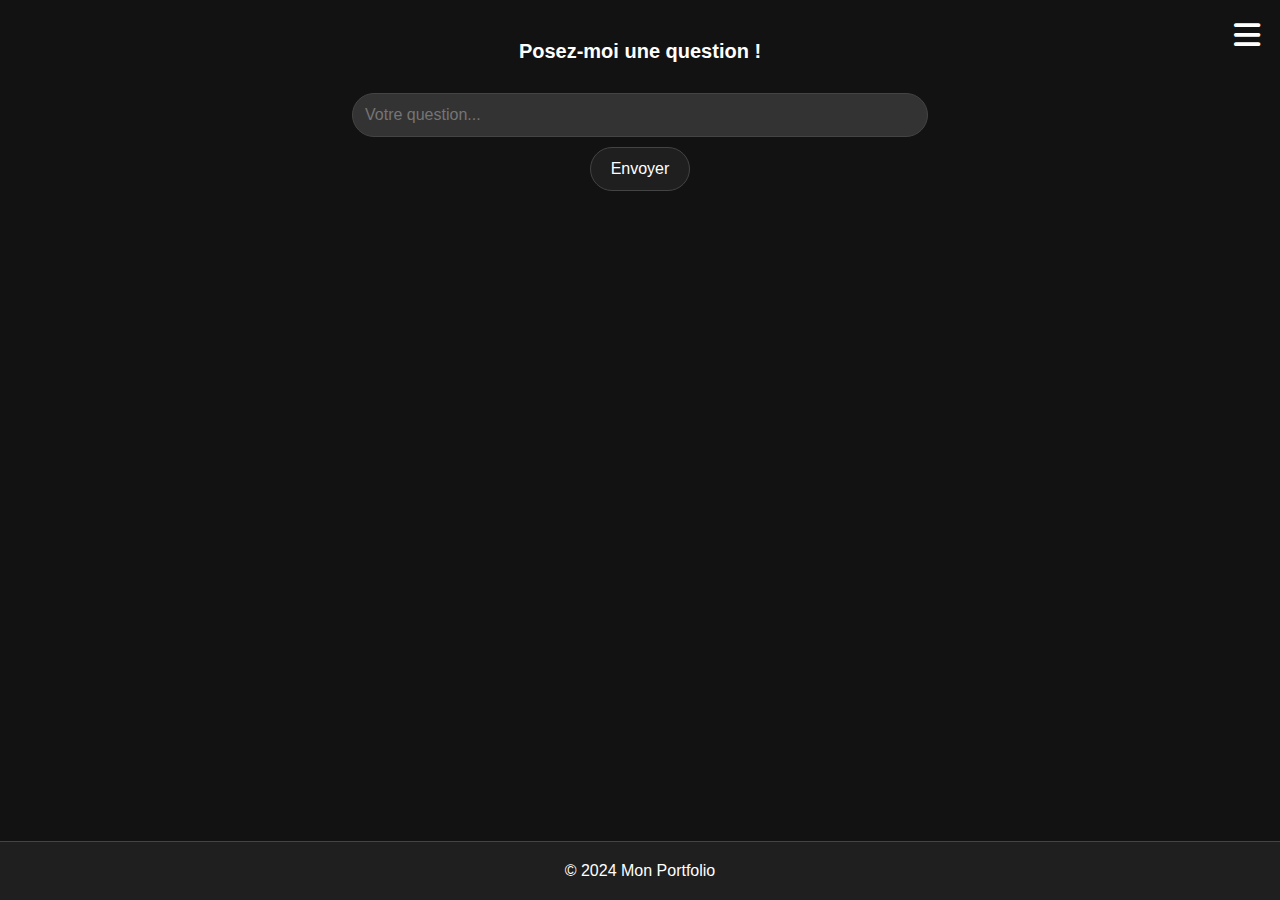
==== index.html @ 14f19802 "ajout burger menu" ====
<!DOCTYPE html>
<html lang="fr">
<head>
    <meta charset="UTF-8">
    <meta name="viewport" content="width=device-width, initial-scale=1.0">
    <title>Titre de votre page</title>
    <link rel="stylesheet" href="styles/style.css">
    <link rel="stylesheet" href="styles/header.css">
    <link rel="stylesheet" href="styles/navigation.css">
    <link rel="stylesheet" href="styles/chat.css">
    <link rel="stylesheet" href="styles/footer.css">
    <link rel="stylesheet" href="https://cdnjs.cloudflare.com/ajax/libs/font-awesome/6.0.0-beta3/css/all.min.css"> <!-- Importer Font Awesome pour les icônes -->
    <style>
        /* Style pour l'icône de menu burger */
        .menu-icon {
            position: absolute;
            top: 20px; /* Espacement du haut */
            right: 20px; /* Espacement à droite */
            font-size: 30px; /* Taille de l'icône */
            color: #fff; /* Couleur de l'icône */
            cursor: pointer; /* Curseur en main */
        }

        .menu-icon:hover {
            color: #555; /* Changer de couleur au survol */
        }
    </style>
</head>
<body>
    <i class="fas fa-bars menu-icon" onclick="window.location.href='html/menu.html'"></i> <!-- Icône de menu burger -->
    
    <main>
        <div class="chat-prompt">Posez-moi une question !</div> <!-- Texte centré -->
        <div id="chat-log" class="chat-log"></div> <!-- Log de chat pour afficher les messages -->
        <input type="text" id="user-input" placeholder="Votre question...">
        <button onclick="sendMessage()">Envoyer</button>
    </main>

    <div class="chat-box" id="chat-box">
        <div class="chat-header">
            <h3>Chatbot</h3>
            <button onclick="toggleChat()">✖</button>
        </div>
        <div class="chat-log" id="chat-log-inner"></div> <!-- Log de chat pour afficher les messages -->
        <input type="text" id="user-input-chat" placeholder="Votre question...">
        <button onclick="sendMessage()">Envoyer</button>
    </div>

    <footer>
        <p>&copy; 2024 Mon Portfolio</p>
    </footer>

    <script src="scripts/utils.js"></script>
    <script src="scripts/chat.js"></script>
</body>
</html>
---- styles/style.css ----
/* Reset de base */
* {
    margin: 0;
    padding: 0;
    box-sizing: border-box;
}

body {
    font-family: 'Arial', sans-serif;
    background-color: #121212; /* Noir adouci */
    color: #ffffff;
    display: flex;
    flex-direction: column;
    min-height: 100vh; /* Cela garantit que le body prend toute la hauteur de la fenêtre */
}
---- styles/header.css ----
/* HEADER */
header {
    background: #1f1f1f;
    color: #ffffff;
    padding: 20px;
    text-align: center;
    box-shadow: 0 0 5px rgba(255, 255, 255, 0.1); /* Légère ombre blanche */
}
---- styles/navigation.css ----
/* NAVIGATION */
nav {
    margin-top: 20px; /* Ajoute de la marge au-dessus de la navigation */
}

nav ul {
    list-style: none;
    padding: 0;
}

nav ul li {
    display: inline;
    margin: 0 15px;
}

nav a {
    color: #ffffff;
    text-decoration: none;
    transition: color 0.3s;
    font-size: 18px; /* Augmente la taille du texte des boutons */
}

nav a:hover {
    color: #aaaaaa; /* Couleur gris clair au survol */
}
---- styles/chat.css ----
/* MAIN */
main {
    width: 50vw; /* Largeur fixée à 50% de la largeur de la fenêtre */
    margin: 0 auto; /* Centre le main */
    padding: 20px; /* Ajoute un padding pour espacer le contenu */
}



/* CHATBOX */
.chat-box {
    display: none; /* Masqué par défaut */
    position: fixed;
    bottom: 70px;
    right: 20px;
    width: 50%; /* Modifié pour prendre 50% de la largeur de l'écran */
    max-width: 350px; /* Largeur maximale pour la boîte de chat */
    background-color: #222; /* Couleur de fond de la boîte de chat */
    border: 1px solid #444; /* Bordure gris foncé */
    border-radius: 8px;
    box-shadow: 0 0 5px rgba(255, 255, 255, 0.1);
    padding: 10px; /* Ajoutez du padding ici pour espacer le contenu */
}

/* Log de chat */
#chat-log {
    width: 100%; /* Prendre toute la largeur de la boîte de chat */
    max-height: 250px; /* Limite la hauteur du log de chat */
    margin: 0 auto; /* Centrer le chat log */
    overflow-y: auto; /* Défilement vertical si nécessaire */
    display: flex;
    flex-direction: column; /* Alignement vertical des messages */
}

/* En-tête du chat */
.chat-header {
    background: #1f1f1f; /* Couleur de fond de l'en-tête */
    padding: 10px;
    border-top-left-radius: 8px;
    border-top-right-radius: 8px;
    color: #ffffff;
    text-align: center; /* Centre le texte dans l'en-tête */
}

/* Styles pour les messages de l'utilisateur */
.user-message {
    background-color: #333; /* Couleur de fond légèrement plus claire */
    color: #ffffff; /* Texte en blanc */
    margin-bottom: 10px; /* Espacement entre les messages */
    border-radius: 10px; /* Bords arrondis */
    padding: 10px 15px; /* Ajout de padding pour une meilleure présentation */
    border: 1px solid #444; /* Bordure gris foncé */
    max-width: 80%; /* Limite la largeur maximale */
    align-self: flex-end; /* Aligne les messages de l'utilisateur à droite */
    box-shadow: 0 2px 5px rgba(0, 0, 0, 0.2); /* Ajoute une légère ombre */
}

/* Styles pour les messages du bot */
.bot-message {
    background-color: #222; /* Couleur de fond plus sombre */
    color: #ffffff; /* Texte en blanc */
    margin-bottom: 10px; /* Espacement entre les messages */
    border-radius: 10px; /* Bords arrondis */
    padding: 10px 15px; /* Ajout de padding pour une meilleure présentation */
    border: 1px solid #444; /* Bordure gris foncé */
    max-width: 80%; /* Limite la largeur maximale */
    align-self: flex-start; /* Aligne les messages du bot à gauche */
    box-shadow: 0 2px 5px rgba(0, 0, 0, 0.2); /* Ajoute une légère ombre */
}

/* Champs de texte et bouton */
input[type="text"] {
    width: calc(100% - 24px); /* Prendre toute la largeur moins le padding */
    padding: 12px;
    border-radius: 25px;
    border: 1px solid #444; /* Bordure gris foncé */
    background-color: #333333; /* Fond gris foncé */
    color: #ffffff; /* Texte en blanc */
    font-size: 16px;
    margin: 10px 0; /* Marge au-dessus et en dessous du champ de saisie */
    display: block; /* S'assure que l'input prend toute la largeur */
    margin-left: auto; /* Centre l'input */
    margin-right: auto; /* Centre l'input */
}

button {
    padding: 12px 20px;
    border: 1px solid #444; /* Bordure gris foncé */
    border-radius: 25px;
    background-color: #1f1f1f; /* Fond du bouton */
    color: #ffffff; /* Texte en blanc */
    font-size: 16px;
    cursor: pointer;
    transition: background-color 0.3s;
    display: block; /* S'assure que le bouton prend toute la largeur */
    margin: 0 auto; /* Centre le bouton */
}

button:hover {
    background-color: #333333; /* Fond gris clair au survol */
}

/* Le message au-dessus (Posez-moi une question) */
.chat-prompt {
    text-align: center; /* Centre le texte */
    margin: 20px 0; /* Ajoute plus de marge en haut et en bas */
    font-size: 20px; /* Augmente la taille de la police */
    font-weight: bold; /* Rend le texte en gras, si souhaité */
    color: #ffffff; /* Couleur blanche pour le texte */
}
---- styles/footer.css ----
/* FOOTER */
footer {
    background: #1f1f1f;
    color: #ffffff;
    text-align: center;
    padding: 20px;
    border-top: 1px solid #444; /* Bordure gris foncé */
    margin-top: auto; /* Assurez-vous que cela est présent */
    width: 100%;
}
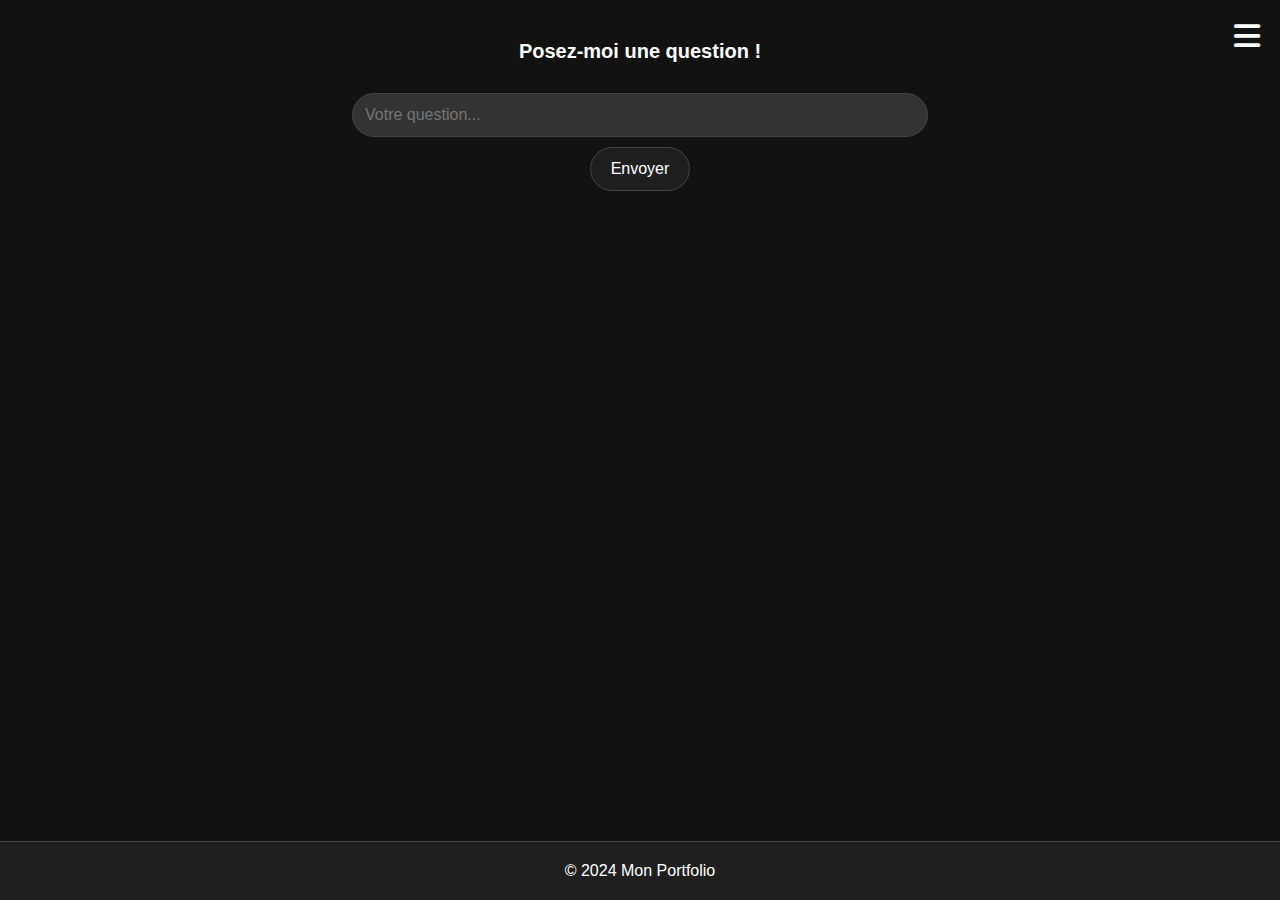
==== commit 71a450b6: "apparition menu" ====
--- a/index.html
+++ b/index.html
@@ -5,30 +5,21 @@
     <meta name="viewport" content="width=device-width, initial-scale=1.0">
     <title>Titre de votre page</title>
     <link rel="stylesheet" href="styles/style.css">
-    <link rel="stylesheet" href="styles/header.css">
-    <link rel="stylesheet" href="styles/navigation.css">
     <link rel="stylesheet" href="styles/chat.css">
     <link rel="stylesheet" href="styles/footer.css">
+    <link rel="stylesheet" href="styles/menu.css"> <!-- Lien vers le CSS du menu -->
     <link rel="stylesheet" href="https://cdnjs.cloudflare.com/ajax/libs/font-awesome/6.0.0-beta3/css/all.min.css"> <!-- Importer Font Awesome pour les icônes -->
-    <style>
-        /* Style pour l'icône de menu burger */
-        .menu-icon {
-            position: absolute;
-            top: 20px; /* Espacement du haut */
-            right: 20px; /* Espacement à droite */
-            font-size: 30px; /* Taille de l'icône */
-            color: #fff; /* Couleur de l'icône */
-            cursor: pointer; /* Curseur en main */
-        }
-
-        .menu-icon:hover {
-            color: #555; /* Changer de couleur au survol */
-        }
-    </style>
 </head>
 <body>
-    <i class="fas fa-bars menu-icon" onclick="window.location.href='html/menu.html'"></i> <!-- Icône de menu burger -->
-    
+    <div id="menu-container">
+        <div class="menu-icon" onclick="toggleMenu()">
+            <i class="fas fa-bars"></i> <!-- Icône de menu burger -->
+        </div>
+        <div id="menu" class="hidden"> <!-- Conteneur pour le menu -->
+            <!-- Contenu chargé ici -->
+        </div>
+    </div>
+
     <main>
         <div class="chat-prompt">Posez-moi une question !</div> <!-- Texte centré -->
         <div id="chat-log" class="chat-log"></div> <!-- Log de chat pour afficher les messages -->
@@ -52,5 +43,32 @@
 
     <script src="scripts/utils.js"></script>
     <script src="scripts/chat.js"></script>
+    <script>
+        // Fonction pour charger le menu depuis menu.html
+        function loadMenu() {
+            const menuContainer = document.getElementById("menu");
+            fetch("html/menu.html") // Vérifiez ce chemin
+                .then(response => {
+                    if (!response.ok) {
+                        throw new Error('Erreur réseau');
+                    }
+                    return response.text();
+                })
+                .then(data => {
+                    menuContainer.innerHTML = data; // Charger le contenu ici
+                })
+                .catch(error => console.error('Erreur lors du chargement du menu:', error));
+        }
+
+        // Fonction pour afficher/masquer le menu
+        function toggleMenu() {
+            const menu = document.getElementById("menu");
+            menu.classList.toggle("visible");
+            menu.classList.toggle("hidden"); // Alternatif pour cacher/afficher
+        }
+
+        // Charger le menu lors du chargement de la page
+        window.onload = loadMenu;
+    </script>
 </body>
 </html>
--- a/styles/menu.css
+++ b/styles/menu.css
@@ -0,0 +1,76 @@
+/* Styles pour le menu burger */
+#menu-container {
+    position: relative;
+}
+
+.menu-icon {
+    position: absolute;
+    top: 20px; /* Espacement du haut */
+    right: 20px; /* Espacement à droite */
+    font-size: 30px; /* Taille de l'icône */
+    color: #fff; /* Couleur de l'icône */
+    cursor: pointer; /* Curseur en main */
+}
+
+.menu-icon:hover {
+    color: #555; /* Changer de couleur au survol */
+}
+
+/* Styles pour le menu */
+#menu {
+    position: fixed; /* Rendre le menu fixe */
+    top: 0;
+    left: 0;
+    width: 100%; /* Prendre toute la largeur de l'écran */
+    height: 100%; /* Prendre toute la hauteur de l'écran */
+    background-color: rgba(0, 0, 0, 0.9); /* Fond noir transparent */
+    color: #fff; /* Couleur du texte */
+    display: flex; /* Utiliser flexbox pour centrer le contenu */
+    align-items: center; /* Centrer verticalement */
+    justify-content: center; /* Centrer horizontalement */
+    opacity: 0; /* Commence invisible */
+    transform: translateY(-100%); /* Positionner le menu hors de l'écran */
+    transition: opacity 0.5s, transform 0.5s; /* Animation d'ouverture */
+    z-index: 999; /* Assurez-vous que le menu est au-dessus */
+    visibility: hidden; /* Cacher le menu au départ */
+}
+
+/* Classes d'état pour afficher le menu */
+#menu.visible {
+    opacity: 1; /* Rendre le menu visible */
+    transform: translateY(0); /* Faire glisser le menu dans la vue */
+    visibility: visible; /* Rendre visible */
+}
+
+/* Styles pour le contenu du menu */
+.menu-content {
+    text-align: center; /* Centrer le texte */
+}
+
+.menu-content ul {
+    list-style: none; /* Supprimer les puces de la liste */
+    padding: 0; /* Enlever le padding */
+}
+
+.menu-content li {
+    margin: 20px 0; /* Espacement entre les éléments */
+}
+
+.menu-content a {
+    color: #fff; /* Couleur des liens */
+    text-decoration: none; /* Supprimer le soulignement */
+    font-size: 24px; /* Taille de la police */
+}
+
+/* Style pour le bouton de fermeture */
+.close {
+    font-size: 40px; /* Taille du bouton de fermeture */
+    position: absolute; /* Positionner le bouton en haut à droite */
+    top: 20px;
+    right: 30px;
+    cursor: pointer; /* Changer le curseur sur hover */
+}
+
+.hidden {
+    display: none; /* Cacher le menu par défaut */
+}
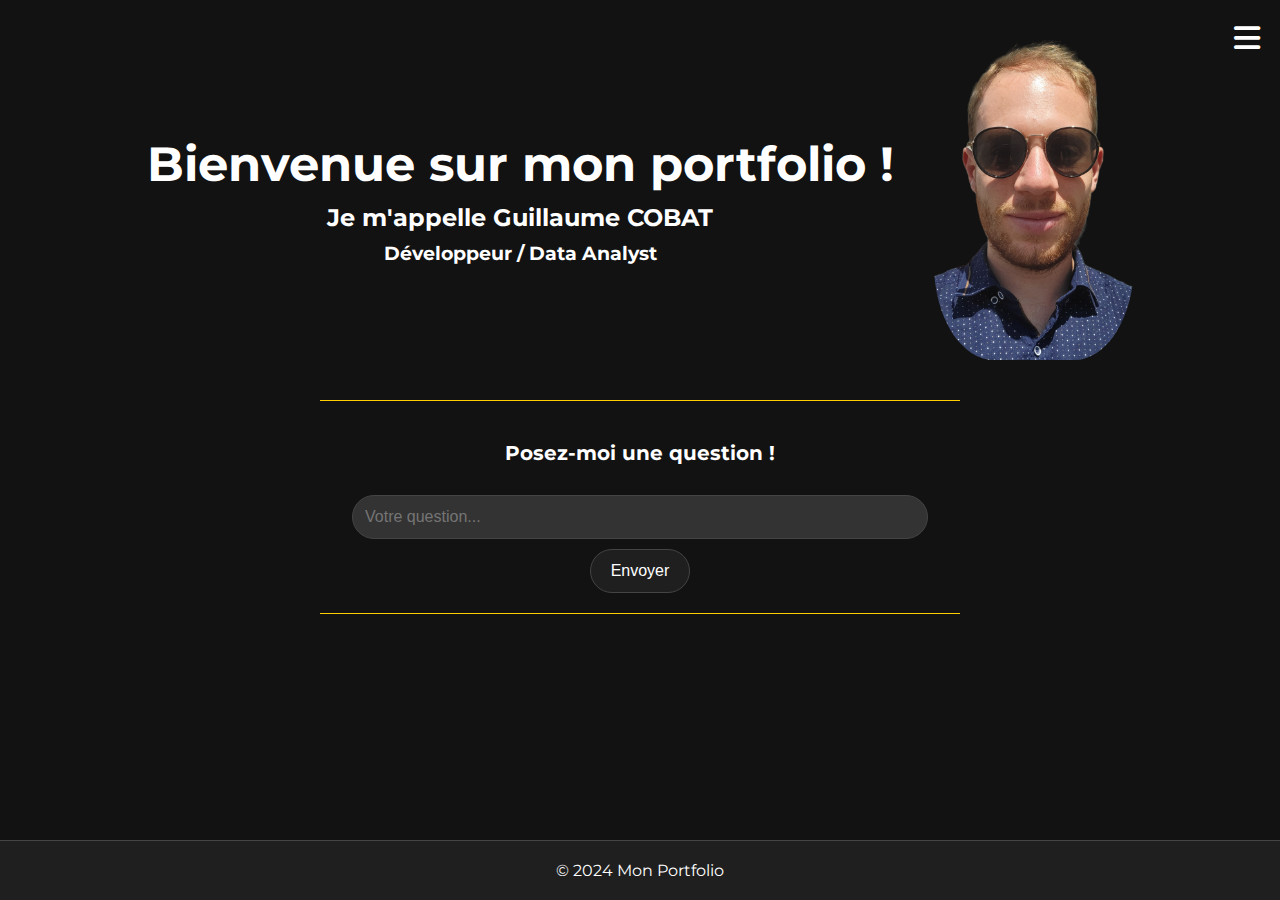
==== commit 6758499c: "modif page d'accueil" ====
--- a/index.html
+++ b/index.html
@@ -3,12 +3,14 @@
 <head>
     <meta charset="UTF-8">
     <meta name="viewport" content="width=device-width, initial-scale=1.0">
-    <title>Titre de votre page</title>
+    <title>Mon Portfolio</title>
     <link rel="stylesheet" href="styles/style.css">
     <link rel="stylesheet" href="styles/chat.css">
     <link rel="stylesheet" href="styles/footer.css">
     <link rel="stylesheet" href="styles/menu.css"> <!-- Lien vers le CSS du menu -->
+    <link rel="stylesheet" href="styles/accueil.css"> <!-- Lien vers le CSS d'accueil -->
     <link rel="stylesheet" href="https://cdnjs.cloudflare.com/ajax/libs/font-awesome/6.0.0-beta3/css/all.min.css"> <!-- Importer Font Awesome pour les icônes -->
+    <link href="https://fonts.googleapis.com/css2?family=Montserrat:wght@400;700&display=swap" rel="stylesheet">
 </head>
 <body>
     <div id="menu-container">
@@ -19,6 +21,17 @@
             <!-- Contenu chargé ici -->
         </div>
     </div>
+
+        <!-- Section avec photo et informations -->
+    <section class="info-section">
+        <img src="images/profil2.png" alt="Guillaume COBAT" class="profile-photo">
+        <div class="info-text">
+            <h1 class="animate-title">Bienvenue sur mon portfolio !</h1>
+            <h2 class="animate-fadein">Je m'appelle Guillaume COBAT</h2>
+            <h3 class="animate-fadein">Développeur / Data Analyst</h3>
+        </div>
+    </section>
+
 
     <main>
         <div class="chat-prompt">Posez-moi une question !</div> <!-- Texte centré -->
@@ -43,32 +56,6 @@
 
     <script src="scripts/utils.js"></script>
     <script src="scripts/chat.js"></script>
-    <script>
-        // Fonction pour charger le menu depuis menu.html
-        function loadMenu() {
-            const menuContainer = document.getElementById("menu");
-            fetch("html/menu.html") // Vérifiez ce chemin
-                .then(response => {
-                    if (!response.ok) {
-                        throw new Error('Erreur réseau');
-                    }
-                    return response.text();
-                })
-                .then(data => {
-                    menuContainer.innerHTML = data; // Charger le contenu ici
-                })
-                .catch(error => console.error('Erreur lors du chargement du menu:', error));
-        }
-
-        // Fonction pour afficher/masquer le menu
-        function toggleMenu() {
-            const menu = document.getElementById("menu");
-            menu.classList.toggle("visible");
-            menu.classList.toggle("hidden"); // Alternatif pour cacher/afficher
-        }
-
-        // Charger le menu lors du chargement de la page
-        window.onload = loadMenu;
-    </script>
+    <script src="scripts/menu.js"></script> <!-- Inclusion du script menu.js -->
 </body>
 </html>
--- a/styles/style.css
+++ b/styles/style.css
@@ -6,10 +6,10 @@
 }
 
 body {
-    font-family: 'Arial', sans-serif;
+    font-family: 'Montserrat', sans-serif; /* Utiliser Montserrat comme police */
     background-color: #121212; /* Noir adouci */
     color: #ffffff;
     display: flex;
     flex-direction: column;
     min-height: 100vh; /* Cela garantit que le body prend toute la hauteur de la fenêtre */
-}+}
--- a/styles/chat.css
+++ b/styles/chat.css
@@ -3,8 +3,10 @@
     width: 50vw; /* Largeur fixée à 50% de la largeur de la fenêtre */
     margin: 0 auto; /* Centre le main */
     padding: 20px; /* Ajoute un padding pour espacer le contenu */
+    
+    border-top: 1px solid #ffcc00; /* Bordure supérieure en jaune */
+    border-bottom: 1px solid #ffcc00; /* Bordure inférieure en jaune */
 }
-
 
 
 /* CHATBOX */
--- a/styles/menu.css
+++ b/styles/menu.css
@@ -42,6 +42,13 @@
     visibility: visible; /* Rendre visible */
 }
 
+/* Classe pour cacher le menu */
+#menu.hidden {
+    opacity: 0; /* Cacher le menu */
+    transform: translateY(-100%); /* Remettre le menu hors de l'écran */
+    visibility: hidden; /* Assurer que le menu n'est pas visible */
+}
+
 /* Styles pour le contenu du menu */
 .menu-content {
     text-align: center; /* Centrer le texte */
@@ -60,6 +67,16 @@
     color: #fff; /* Couleur des liens */
     text-decoration: none; /* Supprimer le soulignement */
     font-size: 24px; /* Taille de la police */
+    position: relative; /* Nécessaire pour l'effet de soulignement */
+    transition: color 0.3s ease, background-color 0.3s ease; /* Transition pour les changements de couleur */
+}
+
+/* Effet au hover pour les liens */
+.menu-content a:hover {
+    color: #ffcc00; /* Couleur du texte au survol */
+    background-color: rgba(255, 255, 255, 0.1); /* Couleur de fond au survol */
+    padding: 5px; /* Ajoute un espacement */
+    border-radius: 5px; /* Arrondi les coins */
 }
 
 /* Style pour le bouton de fermeture */
@@ -70,7 +87,3 @@
     right: 30px;
     cursor: pointer; /* Changer le curseur sur hover */
 }
-
-.hidden {
-    display: none; /* Cacher le menu par défaut */
-}
--- a/styles/accueil.css
+++ b/styles/accueil.css
@@ -0,0 +1,64 @@
+/* Styles pour la section d'information */
+.info-section {
+    background-color: #121212; /* Même fond que la boîte de chat */
+    display: flex; /* Utilisation de flexbox pour aligner l'image et le texte */
+    flex-direction: row-reverse; /* Place l'image à droite du texte */
+    align-items: center; /* Centre verticalement les éléments */
+    justify-content: center; /* Centre horizontalement le contenu */
+    padding: 40px 20px; /* Espacement */
+    color: #ffffff; /* Couleur du texte */
+    text-align: center; /* Centre le texte à l'intérieur de info-text */
+}
+
+/* Styles pour la photo de profil */
+.profile-photo {
+    width: 200px; /* Largeur de la photo */
+    height: 320px; /* Hauteur de la photo pour conserver le ratio d'aspect */
+    border-radius: 30%; /* Arrondir la photo */
+    margin-left: 40px; /* Augmente l'espacement à gauche de l'image */
+    object-fit: cover; /* Garde le ratio d'aspect */
+}
+
+/* Styles pour le texte d'information */
+.info-text {
+    margin-top: 0; /* Supprime l'espacement au-dessus du texte */
+}
+
+/* Styles pour les titres */
+h1, h2, h3 {
+    margin: 10px 0; /* Espacement autour des titres */
+}
+
+h1 {
+    font-size: 3rem; /* Augmente la taille de "Bienvenue sur mon portfolio" */
+}
+
+/* Animations */
+@keyframes fadeIn {
+    0% { opacity: 0; transform: translateY(20px); }
+    100% { opacity: 1; transform: translateY(0); }
+}
+
+/* Animation pour le titre principal */
+.animate-title {
+    animation: fadeIn 1s ease-out forwards; /* Animation plus lente pour le titre principal */
+}
+
+/* Animation pour les sous-titres */
+.animate-fadein {
+    animation: fadeIn 1.5s ease-out forwards;
+}
+
+/* Animation au hover pour les titres */
+h1:hover, h2:hover, h3:hover {
+    color: #FFD700; /* Change la couleur au hover */
+    transform: scale(1.05); /* Légère augmentation de l'échelle */
+    transition: color 0.3s ease, transform 0.3s ease; /* Transition douce */
+}
+
+/* Animation au hover pour la photo de profil */
+.profile-photo:hover {
+    transform: scale(1.1); /* Zoom léger */
+    transition: transform 0.3s ease; /* Transition douce */
+}
+
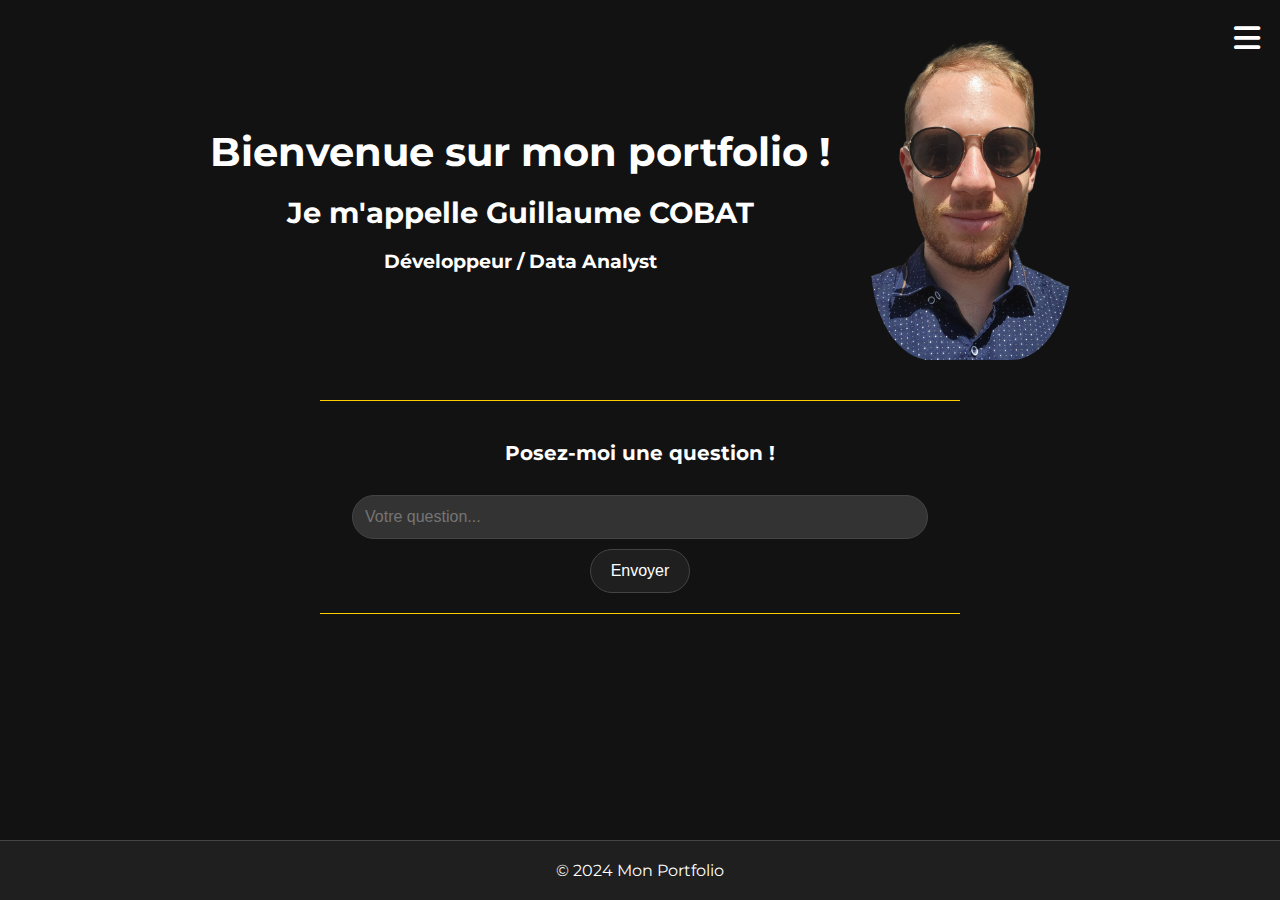
==== commit 0fb92c6c: "modif responsive" ====
--- a/index.html
+++ b/index.html
@@ -27,7 +27,9 @@
         <img src="images/profil2.png" alt="Guillaume COBAT" class="profile-photo">
         <div class="info-text">
             <h1 class="animate-title">Bienvenue sur mon portfolio !</h1>
+            <br>
             <h2 class="animate-fadein">Je m'appelle Guillaume COBAT</h2>
+            <br>
             <h3 class="animate-fadein">Développeur / Data Analyst</h3>
         </div>
     </section>
--- a/styles/chat.css
+++ b/styles/chat.css
@@ -8,6 +8,37 @@
     border-bottom: 1px solid #ffcc00; /* Bordure inférieure en jaune */
 }
 
+
+/* Responsive pour main */
+@media (max-width: 1200px) {
+    main {
+        width: 60vw; /* Augmente la largeur à 60% pour les écrans moyens */
+    }
+}
+
+@media (max-width: 992px) {
+    main {
+        width: 70vw; /* Augmente la largeur à 70% pour les tablettes */
+    }
+}
+
+@media (max-width: 768px) {
+    main {
+        width: 80vw; /* Passe à 80% pour les écrans plus petits */
+    }
+}
+
+@media (max-width: 576px) {
+    main {
+        width: 90vw; /* Presque pleine largeur sur les petits écrans */
+    }
+}
+
+@media (max-width: 400px) {
+    main {
+        width: 95vw; /* Ajuste à 95% pour les très petits écrans */
+    }
+}
 
 /* CHATBOX */
 .chat-box {
@@ -22,6 +53,12 @@
     border-radius: 8px;
     box-shadow: 0 0 5px rgba(255, 255, 255, 0.1);
     padding: 10px; /* Ajoutez du padding ici pour espacer le contenu */
+    transition: transform 0.3s ease, box-shadow 0.3s ease;
+}
+
+.chat-box:hover {
+    transform: translateY(-5px); /* Légère élévation de la boîte */
+    box-shadow: 0 4px 8px rgba(0, 0, 0, 0.2); /* Ombre douce */
 }
 
 /* Log de chat */
@@ -55,6 +92,13 @@
     max-width: 80%; /* Limite la largeur maximale */
     align-self: flex-end; /* Aligne les messages de l'utilisateur à droite */
     box-shadow: 0 2px 5px rgba(0, 0, 0, 0.2); /* Ajoute une légère ombre */
+    transition: transform 0.3s ease, box-shadow 0.3s ease;
+}
+
+/* Hover pour les messages utilisateur */
+.user-message:hover {
+    transform: scale(1.02); /* Légère augmentation de taille */
+    box-shadow: 0 4px 6px rgba(0, 0, 0, 0.2); /* Accentuation de l’ombre */
 }
 
 /* Styles pour les messages du bot */
@@ -68,6 +112,13 @@
     max-width: 80%; /* Limite la largeur maximale */
     align-self: flex-start; /* Aligne les messages du bot à gauche */
     box-shadow: 0 2px 5px rgba(0, 0, 0, 0.2); /* Ajoute une légère ombre */
+    transition: transform 0.3s ease, box-shadow 0.3s ease;
+}
+
+/* Hover pour les messages du bot */
+.bot-message:hover {
+    transform: scale(1.02); /* Légère augmentation de taille */
+    box-shadow: 0 4px 6px rgba(0, 0, 0, 0.2); /* Accentuation de l’ombre */
 }
 
 /* Champs de texte et bouton */
@@ -83,6 +134,13 @@
     display: block; /* S'assure que l'input prend toute la largeur */
     margin-left: auto; /* Centre l'input */
     margin-right: auto; /* Centre l'input */
+    transition: background-color 0.3s ease, box-shadow 0.3s ease;
+}
+
+/* Hover pour la barre de texte */
+input[type="text"]:hover {
+    background-color: #444; /* Légère variation de couleur au survol */
+    box-shadow: 0 0 6px rgba(255, 255, 255, 0.2); /* Ajoute une légère ombre brillante */
 }
 
 button {
@@ -93,7 +151,7 @@
     color: #ffffff; /* Texte en blanc */
     font-size: 16px;
     cursor: pointer;
-    transition: background-color 0.3s;
+    transition: background-color 0.3s, transform 0.2s;
     display: block; /* S'assure que le bouton prend toute la largeur */
     margin: 0 auto; /* Centre le bouton */
 }
@@ -109,4 +167,10 @@
     font-size: 20px; /* Augmente la taille de la police */
     font-weight: bold; /* Rend le texte en gras, si souhaité */
     color: #ffffff; /* Couleur blanche pour le texte */
-}+    cursor: pointer;
+    transition: color 0.3s ease, transform 0.3s ease;
+}
+
+.chat-prompt:hover {
+    color: #FFD700; /* Change la couleur en or au survol */
+}
--- a/styles/menu.css
+++ b/styles/menu.css
@@ -13,7 +13,7 @@
 }
 
 .menu-icon:hover {
-    color: #555; /* Changer de couleur au survol */
+    color: #FFD700; /* Changer de couleur au survol */
 }
 
 /* Styles pour le menu */
--- a/styles/accueil.css
+++ b/styles/accueil.css
@@ -1,64 +1,91 @@
-/* Styles pour la section d'information */
+/* Section d'information */
 .info-section {
-    background-color: #121212; /* Même fond que la boîte de chat */
-    display: flex; /* Utilisation de flexbox pour aligner l'image et le texte */
-    flex-direction: row-reverse; /* Place l'image à droite du texte */
-    align-items: center; /* Centre verticalement les éléments */
-    justify-content: center; /* Centre horizontalement le contenu */
-    padding: 40px 20px; /* Espacement */
-    color: #ffffff; /* Couleur du texte */
-    text-align: center; /* Centre le texte à l'intérieur de info-text */
+    background-color: #121212;
+    display: flex;
+    flex-direction: row-reverse;
+    align-items: center;
+    justify-content: center;
+    padding: 40px 20px;
+    color: #ffffff;
+    text-align: center;
 }
 
-/* Styles pour la photo de profil */
+/* Photo de profil */
 .profile-photo {
-    width: 200px; /* Largeur de la photo */
-    height: 320px; /* Hauteur de la photo pour conserver le ratio d'aspect */
-    border-radius: 30%; /* Arrondir la photo */
-    margin-left: 40px; /* Augmente l'espacement à gauche de l'image */
-    object-fit: cover; /* Garde le ratio d'aspect */
+    width: 200px;
+    height: 320px;
+    border-radius: 30%;
+    margin-left: 40px;
+    object-fit: cover;
+    transition: transform 0.3s ease; /* Transition douce pour l'animation au hover */
 }
 
-/* Styles pour le texte d'information */
-.info-text {
-    margin-top: 0; /* Supprime l'espacement au-dessus du texte */
+/* Texte d'information */
+.info-text h1 {
+    font-size: 2.5em; /* Taille du texte plus grande pour les écrans larges */
 }
 
-/* Styles pour les titres */
-h1, h2, h3 {
-    margin: 10px 0; /* Espacement autour des titres */
+.info-text h2 {
+    font-size: 1.8em;
 }
 
-h1 {
-    font-size: 3rem; /* Augmente la taille de "Bienvenue sur mon portfolio" */
-}
-
-/* Animations */
-@keyframes fadeIn {
-    0% { opacity: 0; transform: translateY(20px); }
-    100% { opacity: 1; transform: translateY(0); }
-}
-
-/* Animation pour le titre principal */
-.animate-title {
-    animation: fadeIn 1s ease-out forwards; /* Animation plus lente pour le titre principal */
-}
-
-/* Animation pour les sous-titres */
-.animate-fadein {
-    animation: fadeIn 1.5s ease-out forwards;
+.info-text h3 {
+    font-size: 1.2em;
 }
 
 /* Animation au hover pour les titres */
 h1:hover, h2:hover, h3:hover {
-    color: #FFD700; /* Change la couleur au hover */
-    transform: scale(1.05); /* Légère augmentation de l'échelle */
-    transition: color 0.3s ease, transform 0.3s ease; /* Transition douce */
+    color: #FFD700;
+    transition: color 0.3s ease, transform 0.3s ease;
 }
 
-/* Animation au hover pour la photo de profil */
+/* Animation au hover pour la photo */
 .profile-photo:hover {
-    transform: scale(1.1); /* Zoom léger */
-    transition: transform 0.3s ease; /* Transition douce */
+    transform: scale(1.1);
 }
 
+/* Responsive : Pour les écrans de moins de 768px */
+@media (max-width: 768px) {
+    .info-section {
+        flex-direction: column; /* Met la photo sous le texte */
+    }
+
+    .profile-photo {
+        margin-left: 0; /* Supprime l'espacement gauche */
+        margin-bottom: 20px; /* Ajoute de l'espacement en dessous */
+        width: 150px; /* Réduit la largeur de la photo */
+        height: 240px; /* Réduit la hauteur de la photo pour garder le ratio */
+    }
+
+    .info-text h1 {
+        font-size: 2em; /* Réduit la taille du texte pour les petits écrans */
+    }
+
+    .info-text h2 {
+        font-size: 1.5em;
+    }
+
+    .info-text h3 {
+        font-size: 1em;
+    }
+}
+
+/* Responsive : Pour les écrans de moins de 480px */
+@media (max-width: 480px) {
+    .info-text h1 {
+        font-size: 1.8em; /* Taille plus petite pour les très petits écrans */
+    }
+
+    .info-text h2 {
+        font-size: 1.3em;
+    }
+
+    .info-text h3 {
+        font-size: 0.9em;
+    }
+
+    .profile-photo {
+        width: 120px; /* Taille plus petite de la photo */
+        height: 192px; /* Ajuste la hauteur pour le ratio */
+    }
+}
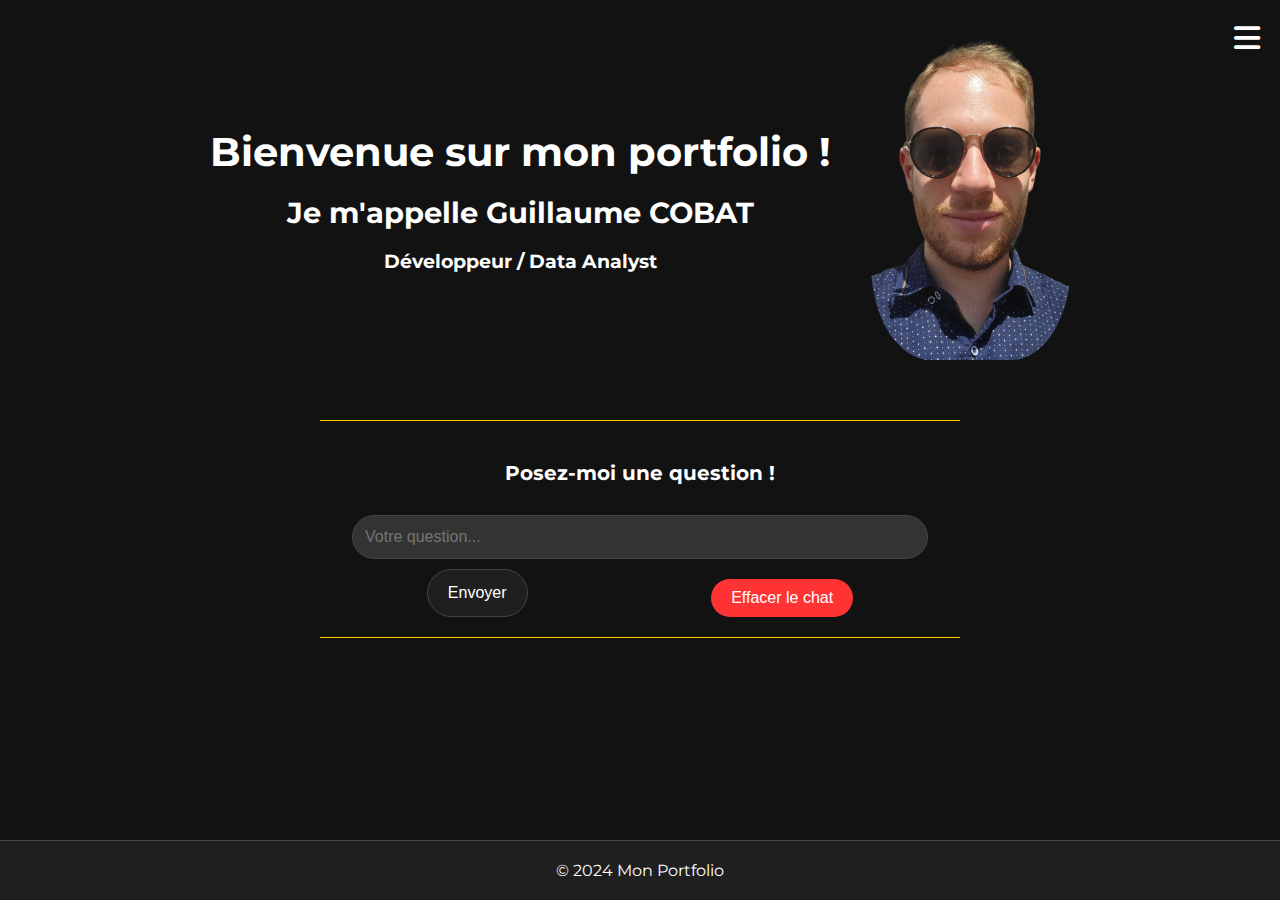
==== commit 553daef8: "modif mineures front" ====
--- a/index.html
+++ b/index.html
@@ -39,8 +39,13 @@
         <div class="chat-prompt">Posez-moi une question !</div> <!-- Texte centré -->
         <div id="chat-log" class="chat-log"></div> <!-- Log de chat pour afficher les messages -->
         <input type="text" id="user-input" placeholder="Votre question...">
-        <button onclick="sendMessage()">Envoyer</button>
+        <div class="button-container">
+            <button onclick="sendMessage()">Envoyer</button>
+            <button onclick="clearChat()" class="clear-button">Effacer le chat</button> <!-- Bouton pour effacer le chat -->
+        </div>
     </main>
+    
+    
 
     <div class="chat-box" id="chat-box">
         <div class="chat-header">
--- a/styles/chat.css
+++ b/styles/chat.css
@@ -1,7 +1,7 @@
 /* MAIN */
 main {
     width: 50vw; /* Largeur fixée à 50% de la largeur de la fenêtre */
-    margin: 0 auto; /* Centre le main */
+    margin: 20px auto; /* Centre le main */
     padding: 20px; /* Ajoute un padding pour espacer le contenu */
     
     border-top: 1px solid #ffcc00; /* Bordure supérieure en jaune */
@@ -174,3 +174,35 @@
 .chat-prompt:hover {
     color: #FFD700; /* Change la couleur en or au survol */
 }
+
+.clear-button {
+    padding: 10px 20px;
+    margin-top: 10px;
+    background-color: #ff3333; /* Couleur de fond rouge pour distinguer le bouton */
+    border: none;
+    color: #fff;
+    border-radius: 25px;
+    font-size: 16px;
+    cursor: pointer;
+    transition: background-color 0.3s;
+}
+
+.clear-button:hover {
+    background-color: #cc0000; /* Couleur au survol */
+}
+
+
+.button-container {
+    display: flex; /* Aligne les éléments enfants en ligne */
+    gap: 10px; /* Espacement entre les boutons */
+    justify-content: center; /* Centre les boutons si nécessaire */
+    margin-top: 10px;
+}
+
+button, .clear-button {
+    padding: 10px 20px;
+    border-radius: 25px;
+    font-size: 16px;
+    cursor: pointer;
+    transition: background-color 0.3s, transform 0.2s;
+}
--- a/styles/footer.css
+++ b/styles/footer.css
@@ -7,4 +7,10 @@
     border-top: 1px solid #444; /* Bordure gris foncé */
     margin-top: auto; /* Assurez-vous que cela est présent */
     width: 100%;
-}+}
+
+/* Changer le texte du footer en jaune au survol */
+footer p:hover {
+    color: #FFD700; /* Jaune doré au survol */
+    transition: color 0.3s ease; /* Transition douce de couleur */
+}
--- a/styles/menu.css
+++ b/styles/menu.css
@@ -23,7 +23,7 @@
     left: 0;
     width: 100%; /* Prendre toute la largeur de l'écran */
     height: 100%; /* Prendre toute la hauteur de l'écran */
-    background-color: rgba(0, 0, 0, 0.9); /* Fond noir transparent */
+    background-color: rgba(0, 0, 0, 0.99); /* Fond noir transparent */
     color: #fff; /* Couleur du texte */
     display: flex; /* Utiliser flexbox pour centrer le contenu */
     align-items: center; /* Centrer verticalement */
--- a/styles/accueil.css
+++ b/styles/accueil.css
@@ -1,3 +1,20 @@
+/* Animation d'apparition du texte */
+@keyframes fadeInSlideUp {
+    0% {
+        opacity: 0; /* Complètement transparent */
+        transform: translateY(30px); /* Décalage vers le bas */
+    }
+    100% {
+        opacity: 1; /* Entièrement opaque */
+        transform: translateY(0); /* Position normale */
+    }
+}
+
+/* Appliquer l'animation sur le texte d'information */
+.info-text {
+    animation: fadeInSlideUp 1s ease-out forwards; /* Durée et effet de l'animation */
+}
+
 /* Section d'information */
 .info-section {
     background-color: #121212;
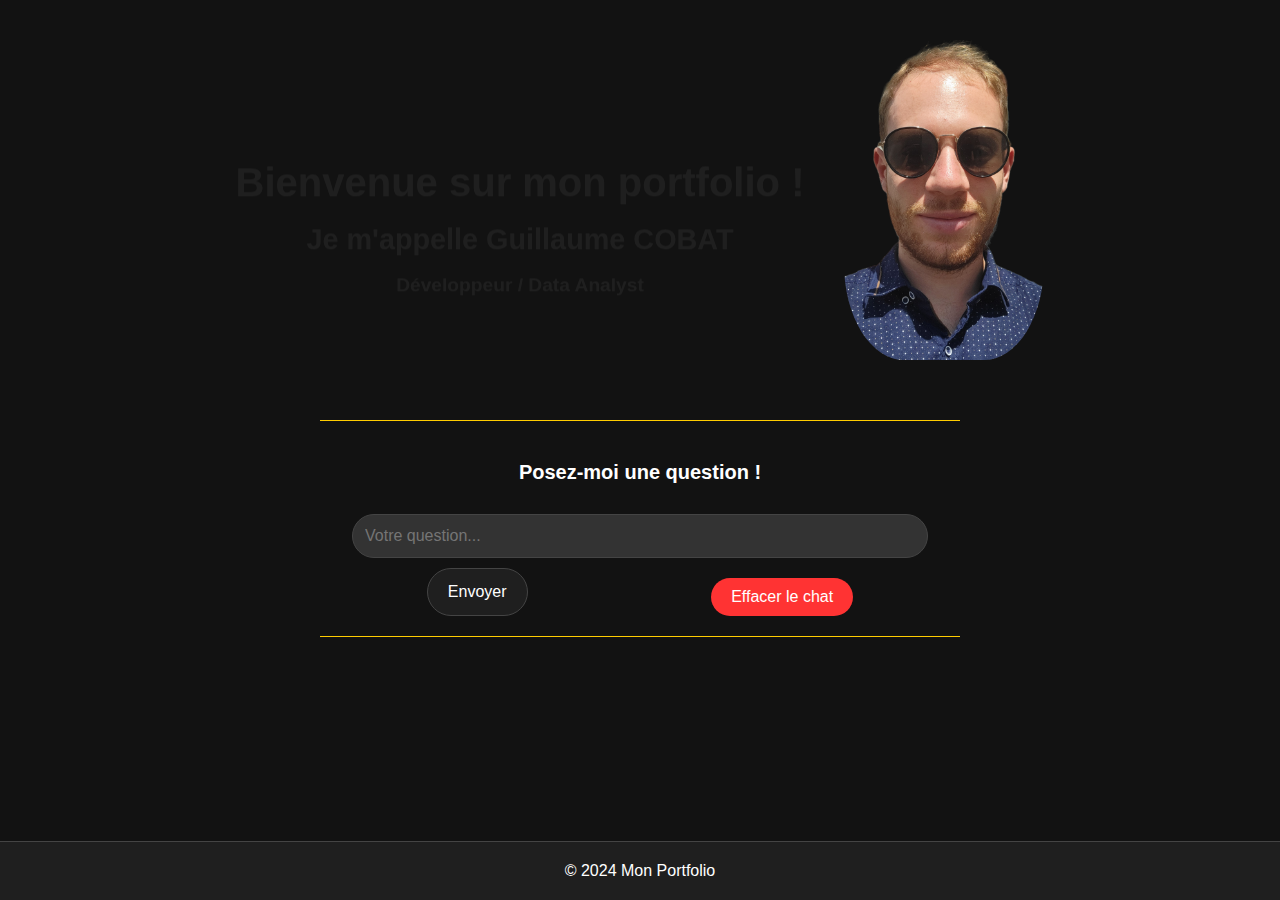
==== commit 8aba0034: "modif orga files" ====
--- a/index.html
+++ b/index.html
@@ -2,67 +2,10 @@
 <html lang="fr">
 <head>
     <meta charset="UTF-8">
-    <meta name="viewport" content="width=device-width, initial-scale=1.0">
-    <title>Mon Portfolio</title>
-    <link rel="stylesheet" href="styles/style.css">
-    <link rel="stylesheet" href="styles/chat.css">
-    <link rel="stylesheet" href="styles/footer.css">
-    <link rel="stylesheet" href="styles/menu.css"> <!-- Lien vers le CSS du menu -->
-    <link rel="stylesheet" href="styles/accueil.css"> <!-- Lien vers le CSS d'accueil -->
-    <link rel="stylesheet" href="https://cdnjs.cloudflare.com/ajax/libs/font-awesome/6.0.0-beta3/css/all.min.css"> <!-- Importer Font Awesome pour les icônes -->
-    <link href="https://fonts.googleapis.com/css2?family=Montserrat:wght@400;700&display=swap" rel="stylesheet">
+    <title>Redirection</title>
+    <meta http-equiv="refresh" content="0;url=html/accueil.html">
 </head>
 <body>
-    <div id="menu-container">
-        <div class="menu-icon" onclick="toggleMenu()">
-            <i class="fas fa-bars"></i> <!-- Icône de menu burger -->
-        </div>
-        <div id="menu" class="hidden"> <!-- Conteneur pour le menu -->
-            <!-- Contenu chargé ici -->
-        </div>
-    </div>
-
-        <!-- Section avec photo et informations -->
-    <section class="info-section">
-        <img src="images/profil2.png" alt="Guillaume COBAT" class="profile-photo">
-        <div class="info-text">
-            <h1 class="animate-title">Bienvenue sur mon portfolio !</h1>
-            <br>
-            <h2 class="animate-fadein">Je m'appelle Guillaume COBAT</h2>
-            <br>
-            <h3 class="animate-fadein">Développeur / Data Analyst</h3>
-        </div>
-    </section>
-
-
-    <main>
-        <div class="chat-prompt">Posez-moi une question !</div> <!-- Texte centré -->
-        <div id="chat-log" class="chat-log"></div> <!-- Log de chat pour afficher les messages -->
-        <input type="text" id="user-input" placeholder="Votre question...">
-        <div class="button-container">
-            <button onclick="sendMessage()">Envoyer</button>
-            <button onclick="clearChat()" class="clear-button">Effacer le chat</button> <!-- Bouton pour effacer le chat -->
-        </div>
-    </main>
-    
-    
-
-    <div class="chat-box" id="chat-box">
-        <div class="chat-header">
-            <h3>Chatbot</h3>
-            <button onclick="toggleChat()">✖</button>
-        </div>
-        <div class="chat-log" id="chat-log-inner"></div> <!-- Log de chat pour afficher les messages -->
-        <input type="text" id="user-input-chat" placeholder="Votre question...">
-        <button onclick="sendMessage()">Envoyer</button>
-    </div>
-
-    <footer>
-        <p>&copy; 2024 Mon Portfolio</p>
-    </footer>
-
-    <script src="scripts/utils.js"></script>
-    <script src="scripts/chat.js"></script>
-    <script src="scripts/menu.js"></script> <!-- Inclusion du script menu.js -->
+    <p>Si vous n'êtes pas redirigé automatiquement, <a href="html/accueil.html">cliquez ici</a>.</p>
 </body>
 </html>
